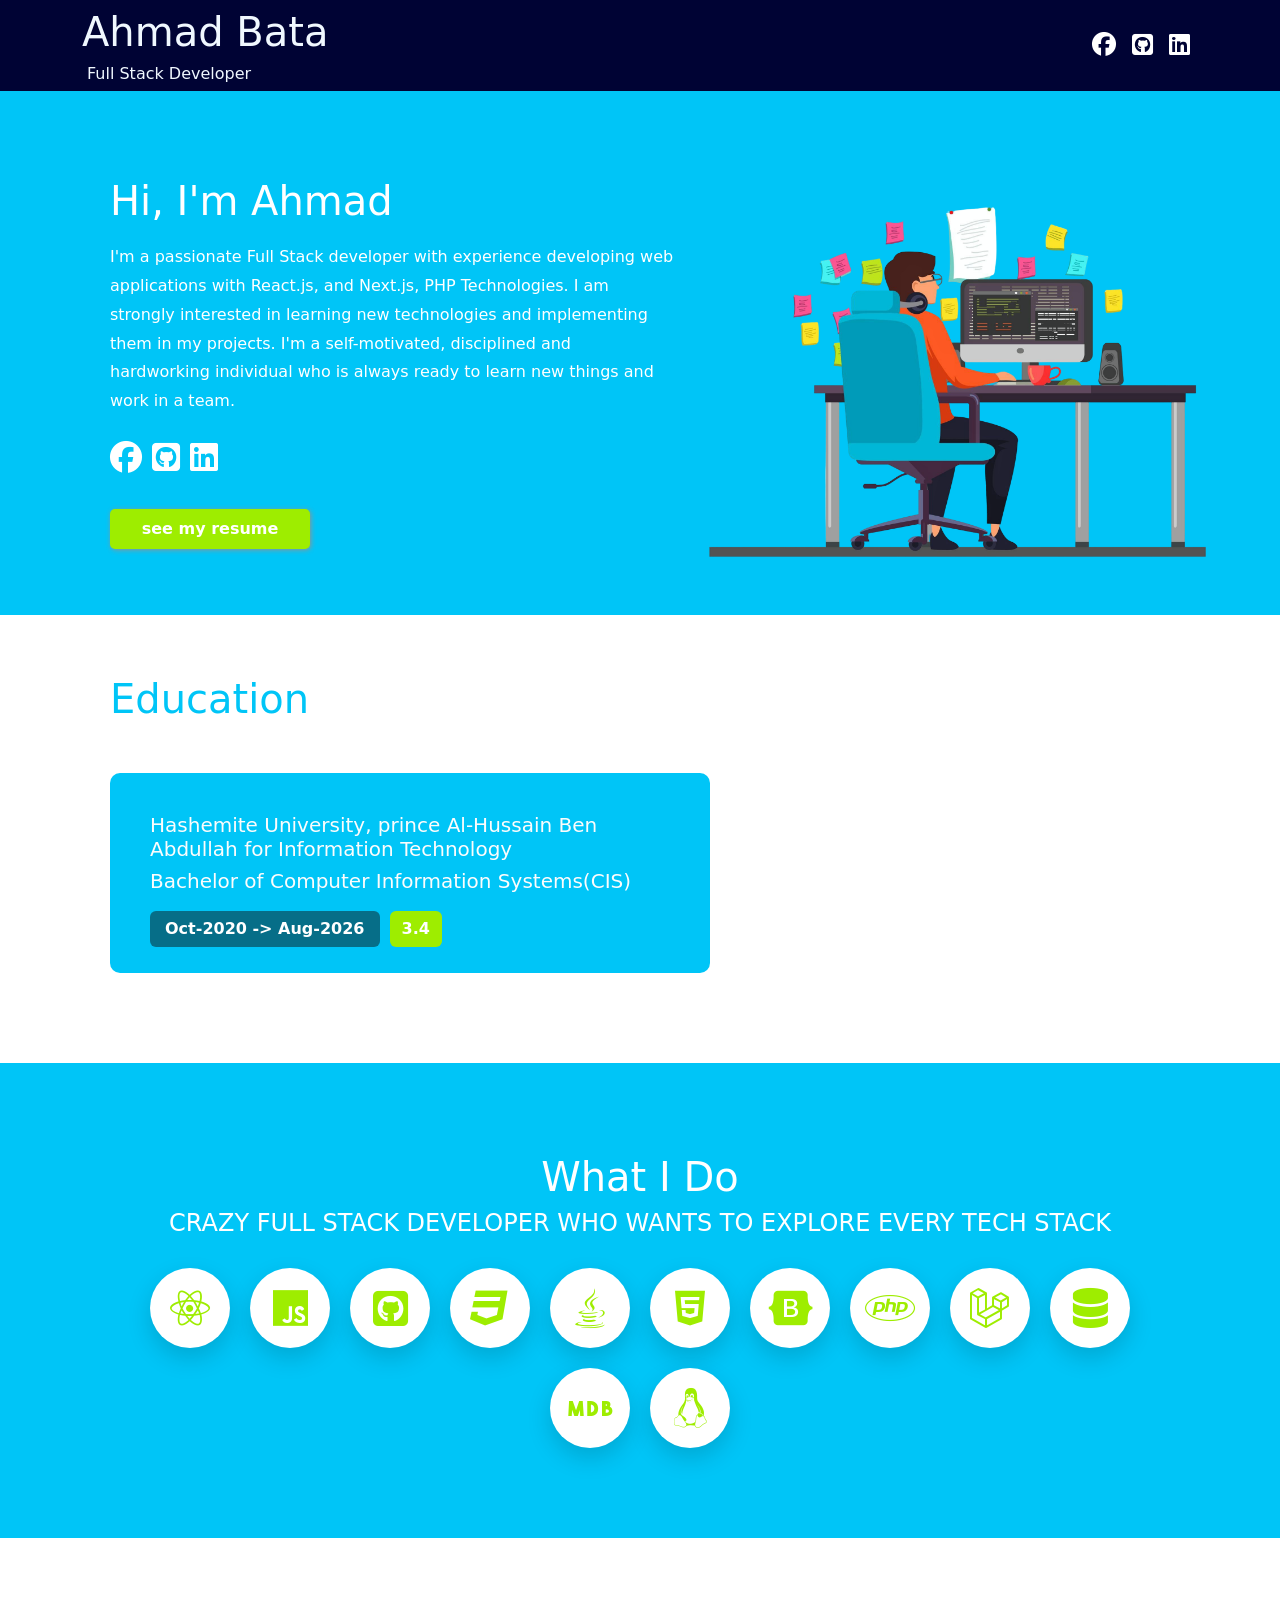
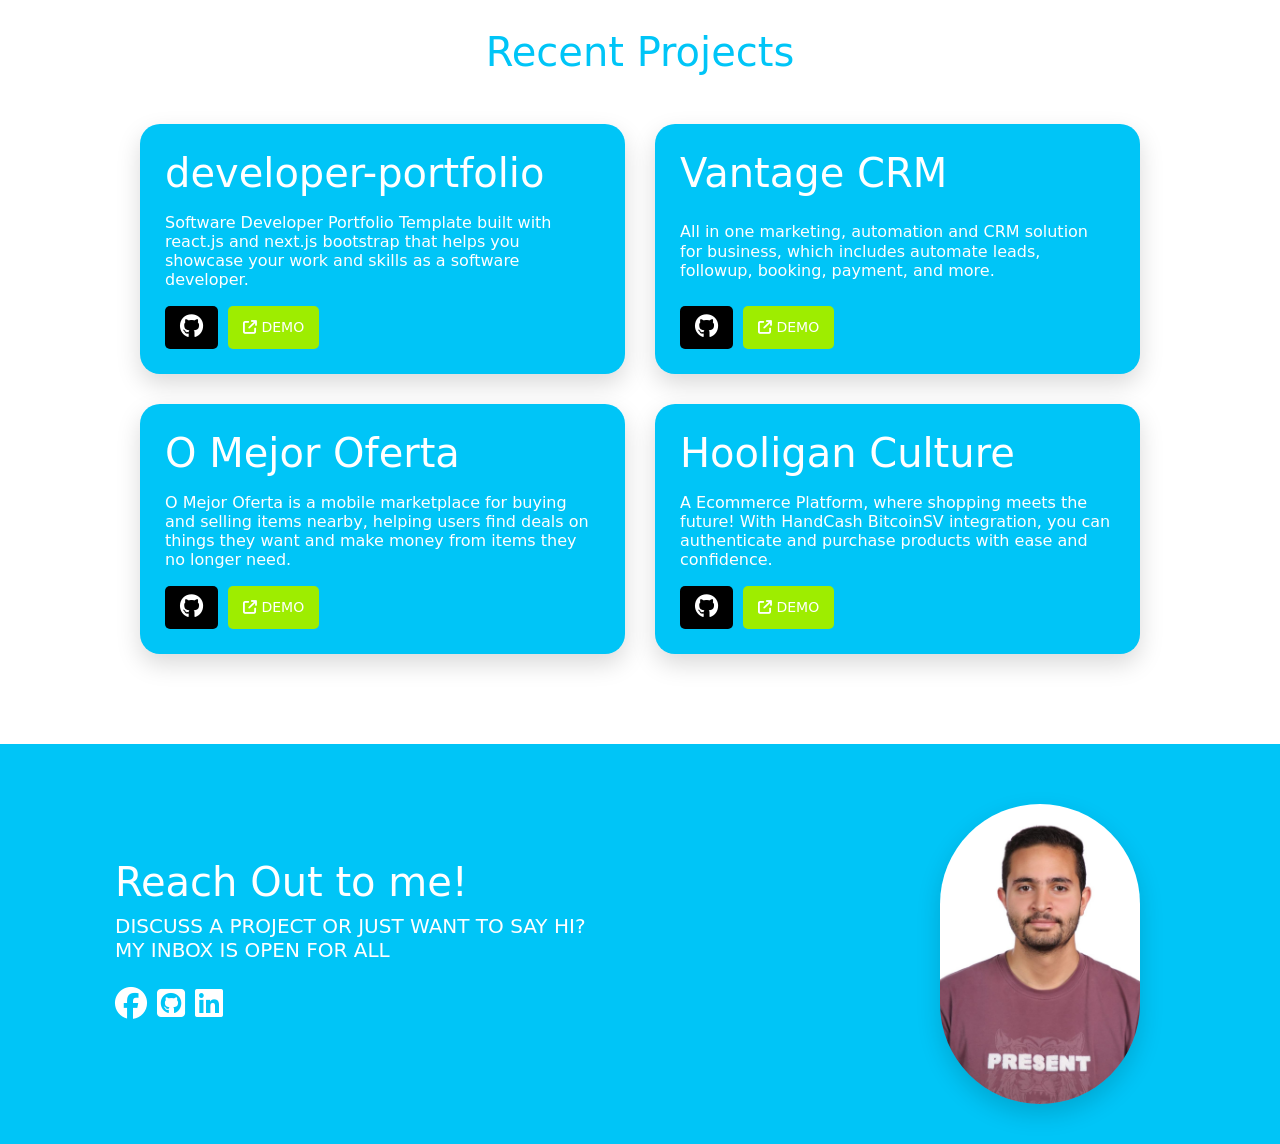
==== index.html @ 510b4be5 "updated the html file to indev" ====
<!doctype html>
<html lang="en">
  <head>
    <meta charset="UTF-8" />
    <meta name="viewport" content="width=device-width, initial-scale=1.0" />
    <title>Ahmad Bata</title>
    <link
      rel="stylesheet"
      href="https://cdnjs.cloudflare.com/ajax/libs/font-awesome/6.4.0/css/all.min.css"
    />
    <link
      href="https://cdn.jsdelivr.net/npm/bootstrap@5.3.3/dist/css/bootstrap.min.css"
      rel="stylesheet"
    />

    <link href="css_file.css" rel="stylesheet" />
    <meta name="viewport" content="width=device-width, initial-scale=1.0">
  </head>
  <body>
    <nav
      class="navbar navbar-expand-lg sticky-top"
      style="background-color: rgb(0, 3, 52); color: aliceblue"
    >
      <div class="container ms-auto d-flex justify-content-center">
        <div>
          <h1>Ahmad Bata</h1>
          <h6 style="font-weight: 100; margin: 0; padding-left: 5px">
            Full Stack Developer
          </h6>
        </div>
        <button
          class="navbar-toggler border-0 text-white"
          type="button"
          data-bs-toggle="collapse"
          data-bs-target="#navbarNav"
          aria-controls="navbarNav"
          aria-expanded="false"
          aria-label="Toggle navigation"
        >
          <i class="fas fa-bars"></i>
        </button>
        <div
          class="collapse navbar-collapse justify-content-end"
          id="navbarNav"
        >
          <div class="navbar-nav align-items-center">
            <a
              href="https://www.facebook.com/Ahmeed.bata.love"
              class="text-decoration-none text-white m-2"
              target="_blank"
              ><i class="fa-brands fa-facebook fs-4"></i
            ></a>
            <a
              href="https://github.com/"
              class="text-decoration-none text-white m-2"
              target="_blank"
              ><i class="fa-brands fa-square-github fs-4"></i
            ></a>
            <a
              href="https://www.linkedin.com"
              class="text-decoration-none text-white m-2"
              target="_blank"
              ><i class="fa-brands fa-linkedin fs-4"></i
            ></a>
          </div>
        </div>
      </div>
    </nav>

    <section class="hero_section">
      <div class="hero_container">
        <div class="right_content">
          <h1>Hi, I'm Ahmad</h1>
          <h6>
            I'm a passionate Full Stack developer with experience developing web
            applications with React.js, and Next.js, PHP Technologies. I am
            strongly interested in learning new technologies and implementing
            them in my projects. I'm a self-motivated, disciplined and
            hardworking individual who is always ready to learn new things and
            work in a team.
          </h6>
          <div class="icons">
            <a
              href="https://www.facebook.com/Ahmeed.bata.love"
              class="social_link"
              target="_blank"
              ><i class="fa-brands fa-facebook fs-2"></i
            ></a>
            <a href="https://github.com/" class="social_link" target="_blank"
              ><i class="fa-brands fa-square-github fs-2"></i
            ></a>
            <a
              href="https://www.linkedin.com"
              class="social_link"
              target="_blank"
              ><i class="fa-brands fa-linkedin fs-2"></i
            ></a>
          </div>
          <div class="resume">
            <a href="#">see my resume</a>
          </div>
        </div>
        <div class="image_side">
          <img
            src="images/male-programmer-working-computer-office-wall-with-hanging-reminder-stickers-developer-creating-new-software-interface-coding-programming-system-administrator-designer-character.png"
            class="hero_image"
            alt="Ahmad Programmer"
          />
        </div>
      </div>
    </section>

    <section class="education">
      <div class="education_container">
        <h1>Education</h1>
        <div class="main_education">
          <h5>
            Hashemite University, prince Al-Hussain Ben Abdullah for Information
            Technology
          </h5>
          <h5>Bachelor of Computer Information Systems(CIS)</h5>
          <div class="education_info">
            <div class="period">Oct-2020 -> Aug-2026</div>
            <div class="gpa">3.4</div>
          </div>
        </div>
      </div>
    </section>

    <section class="survice_provided">
      <div class="survice_container">
        <h1>What I Do</h1>
        <h4>
          CRAZY FULL STACK DEVELOPER WHO WANTS TO EXPLORE EVERY TECH STACK
        </h4>

        <div class="tech_grid">
          <div class="circle-box"><i class="fa-brands fa-react fs-1"></i></div>
          <div class="circle-box"><i class="fa-brands fa-js fs-1"></i></div>
          <div class="circle-box">
            <i class="fa-brands fa-square-github fs-1"></i>
          </div>
          <div class="circle-box"><i class="fa-brands fa-css3 fs-1"></i></div>
          <div class="circle-box"><i class="fa-brands fa-java fs-1"></i></div>
          <div class="circle-box"><i class="fa-brands fa-html5 fs-1"></i></div>
          <div class="circle-box">
            <i class="fa-brands fa-bootstrap fs-1"></i>
          </div>
          <div class="circle-box"><i class="fa-brands fa-php fs-1"></i></div>
          <div class="circle-box">
            <i class="fa-brands fa-laravel fs-1"></i>
          </div>
          <div class="circle-box">
            <i class="fa-solid fa-database fs-1"></i>
          </div>
          <div class="circle-box"><i class="fa-brands fa-mdb fs-1"></i></div>
          <div class="circle-box"><i class="fa-brands fa-linux fs-1"></i></div>
        </div>
      </div>
    </section>

    <section class="projects">
      <div class="project_container">
        <h1>Recent Projects</h1>
        <div class="projects_card_container">
          <div class="project_card">
            <h1>developer-portfolio</h1>
            <h6>
              Software Developer Portfolio Template built with react.js and
              next.js bootstrap that helps you showcase your work and skills as
              a software developer.
            </h6>
            <div class="demo_git_container">
              <div class="git_btn">
                <a href="https://github.com/" target="_blank"
                  ><i class="fa-brands fa-github fs-4"></i
                ></a>
              </div>
              <div class="demo_btn">
                <a href="#"
                  ><i class="fa-solid fa-arrow-up-right-from-square"></i>
                  DEMO</a
                >
              </div>
            </div>
          </div>
          <div class="project_card">
            <h1>Vantage CRM</h1>
            <h6>
              All in one marketing, automation and CRM solution for business,
              which includes automate leads, followup, booking, payment, and
              more.
            </h6>
            <div class="demo_git_container">
              <div class="git_btn">
                <a href="https://github.com/" target="_blank"
                  ><i class="fa-brands fa-github fs-4"></i
                ></a>
              </div>
              <div class="demo_btn">
                <a href="#"
                  ><i class="fa-solid fa-arrow-up-right-from-square"></i>
                  DEMO</a
                >
              </div>
            </div>
          </div>
          <div class="project_card">
            <h1>O Mejor Oferta</h1>
            <h6>
              O Mejor Oferta is a mobile marketplace for buying and selling
              items nearby, helping users find deals on things they want and
              make money from items they no longer need.
            </h6>
            <div class="demo_git_container">
              <div class="git_btn">
                <a href="https://github.com/" target="_blank"
                  ><i class="fa-brands fa-github fs-4"></i
                ></a>
              </div>
              <div class="demo_btn">
                <a href="#"
                  ><i class="fa-solid fa-arrow-up-right-from-square"></i>
                  DEMO</a
                >
              </div>
            </div>
          </div>
          <div class="project_card">
            <h1>Hooligan Culture</h1>
            <h6>
              A Ecommerce Platform, where shopping meets the future! With
              HandCash BitcoinSV integration, you can authenticate and purchase
              products with ease and confidence.
            </h6>
            <div class="demo_git_container">
              <div class="git_btn">
                <a href="https://github.com/" target="_blank"
                  ><i class="fa-brands fa-github fs-4"></i
                ></a>
              </div>
              <div class="demo_btn">
                <a href="#"
                  ><i class="fa-solid fa-arrow-up-right-from-square"></i>
                  DEMO</a
                >
              </div>
            </div>
          </div>
        </div>
      </div>
    </section>

    <section class="footer">
      <div class="footer_container">
        <div class="right_content_footer">
          <h1>Reach Out to me!<br /></h1>
          <h5>
            DISCUSS A PROJECT OR JUST WANT TO SAY HI?<br />
            MY INBOX IS OPEN FOR ALL
          </h5>
          <div class="icons">
            <a
              href="https://www.facebook.com/Ahmeed.bata.love"
              class="social_link"
              target="_blank"
              ><i class="fa-brands fa-facebook fs-2"></i
            ></a>
            <a href="https://github.com/" class="social_link" target="_blank"
              ><i class="fa-brands fa-square-github fs-2"></i
            ></a>
            <a
              href="https://www.linkedin.com"
              class="social_link"
              target="_blank"
              ><i class="fa-brands fa-linkedin fs-2"></i
            ></a>
          </div>
        </div>
        <img
          src="images/WhatsApp Image 2026-09-09 at 1.18.29 PM.jpeg"
          class="footer_img"
        />
      </div>
    </section>
  </body>
</html>
---- css_file.css ----
* {
    margin: 0;
    padding: 0;
    box-sizing: border-box;
}

html, body {
    width: 100%;
    overflow-x: hidden;
}
.hero_section{
    display:flex;
    background-color: rgb(0, 197, 247);
    width:100%;
    height:100%;
    align-items:center;
    padding: 40px 20px;
    color: #fff;
    justify-content: center;
    

}
.hero_container{
    display:flex;
    justify-content: space-between;
    padding-left:70px;
    padding-top:20px;
    width: 1200px;
    align-items: center;
    
    
}
.right_content{
    flex:1;
    line-height: 2.5;
    
    
}
.right_content h6{
    line-height: 1.8;
    padding-top: 10px;
    
    
}

.icons{
    margin :20px -5px;
}
.icons a{
    display: inline-block; 
    transition: transform 0.3s ease, color 0.3s ease;
    color:white;
    padding : 5px;
    
}
.icons a:hover{
  transform: scale(1.2);
}
.image_side {
  flex: 1;
}

.hero_image{
  width: 600px;
  height: auto;
}
.hero_image {
    max-width: 100%;
    height: auto;
    animation: floating 4s ease-in-out infinite;
}

@keyframes floating {
    0% {
        transform: translateY(0);
    }
    50% {
        transform: translateY(-20px);
    }
    100% {
        transform: translateY(0);
    }
}
.resume{
    width:200px;
    height:40px;
    background-color: #9eed00;
    text-align: center;
    text-decoration: none;
    border-radius: 5px;
    box-shadow: 1px 1px 5px rgb(147, 146, 146);
    transition: transform 0.3s ease;

}
.resume:hover{ 
    transform: translateY(-5px); 
}
.resume a{

    text-decoration: none;
    color:white;
    font-weight: 600;

}
.icons {
    display: flex;
    align-items: center;
}

.social-icon {
    text-decoration: none;
    color: white;
    margin: 8px;
    font-size: 24px;
    transition: 0.3s ease;
}

.social-icon:hover {
    opacity: 0.8;
    transform: translateY(-2px);
}
.education{
    display:flex;
    background-color: rgb(255, 255, 255);
    width:100%;
    height:100%;
    align-items:center;
    padding: 40px 20px;
    justify-content: center;
}
.education_container{
    padding-left:70px;
    padding-top:20px;
    width: 1200px;
    color :  rgb(0, 197, 247);
}
.main_education{
    display:flex;
    flex-direction: column;
    width:600px;
    height:200px;
    background-color:  rgb(0, 197, 247) ;
    color: rgb(252, 252, 252);
    text-align: left;
    padding-bottom : 40px;
    text-align: left;
    padding : 40px;
    border-radius: 10px;
    margin : 50px 0px;
}

.education_info {
    display: flex;
    align-items: center;
    gap: 10px;
    margin-top: 10px;
}

.period {
    background-color: rgb(6, 110, 136);
    color: #fff;
    padding: 6px 15px;
    border-radius: 6px;
    font-weight: bold;
}

.gpa {
    background-color: #9eed00;
    color: #fff;
    padding: 6px 12px;
    border-radius: 6px;
    font-weight: bold;
}

.survice_provided {
    display: flex;
    justify-content: center;
    align-items: center;
    background-color: rgb(0, 197, 247);
    width: 100%;
    height: 100% ;
    padding: 90px 20px;
}

.survice_container {
    color: white;
    text-align: center;
    width: 1000px;
}

.tech_grid {
    display: flex;
    flex-wrap: wrap;
    justify-content: center;
    gap: 20px;
    margin-top: 30px;
    
}

.circle-box {
    width: 80px;
    height: 80px;
    background-color: #ffffff !important;
    border-radius: 50%;
    box-shadow: 0 10px 25px rgba(0, 0, 0, 0.15);
    display: flex;
    align-items: center;
    justify-content: center;
    color: #9eed00;
}
.projects {
    display: flex;
    justify-content: center;
    align-items: center;
    width: 100%;
    height: 100%;
    padding: 90px 20px;
    color: rgb(0, 197, 247);
}

.project_container {
    display: flex;
    flex-direction: column;
    align-items: center;
    color:  rgb(0, 197, 247);
    text-align: center;
    width: 1000px;
}

.projects_card_container {
    display: grid;
    grid-template-columns: repeat(2, 1fr);
    justify-content: center;
    align-items: center;
    gap: 30px;
    margin-top: 40px;
    width: 100%;
}

.project_card {
    width: 100%;
    min-height: 250px;
    background-color:  rgb(0, 197, 247);
    border-radius: 20px;
    box-shadow: 0 10px 25px rgba(0, 0, 0, 0.15);
    display: flex;
    flex-direction: column;
    justify-content: space-between;
    padding: 25px;
    text-align: left;
    color: white;
}

.demo_git_container {
    display: flex;
    gap: 10px;
    justify-content: flex-start;
}

.git_btn, .demo_btn {
    display: flex;
    justify-content: center;
    align-items: center;
    padding: 8px 15px;
    border-radius: 5px;
}

.git_btn {
    background-color: black;
}

.demo_btn {
    background-color: #9eed00;
}

.git_btn a, .demo_btn a {
    text-decoration: none;
    color: white;
    font-size: 14px;
}

.demo_btn:hover{
    scale:1.1
}
.git_btn:hover {
scale:1.1;
}
.footer{
    display: flex;
    justify-content: center;
    background-color: rgb(0, 197, 247);
    width:100%;
    height:100%;
    align-items:center;
    padding: 40px 20px;
}
.footer_container{
    display:flex;
    justify-content: space-between;
    padding-left:70px;
    padding-top:20px;
    width: 1200px;
    align-items: center;

}
.right_content_footer{
    flex:1;
    line-height: 2.5;
    text-align: left;
    padding : 5px;
    color:#ffffff;
    line-height: 1.8;
    
}
.image_side_footer {
  flex: 1;
  
  
}
.footer_img{
  width: 200px;
  height: auto;
  border-radius: 200px;
  margin-right: 100px;
  box-shadow: 0 10px 25px rgba(0, 0, 0, 0.15);
}

img {
    max-width: 100%;
    height: auto;
}

@media (max-width: 1024px) {
    .hero_container, .project_container {
        max-width: 90%;
        gap: 20px;
    }

    .right_content h1 {
        font-size: 2.2rem;
    }

    .projects_card_container {
        gap: 15px;
    }
}

@media (max-width: 768px) {
    .hero_section, .projects {
        padding: 40px 15px;
    }

    .hero_container {
        flex-direction: column;
        text-align: center;
        gap: 20px;
    }

    .right_content {
        display: flex;
        flex-direction: column;
        align-items: center;
    }

    .right_content h1 {
        font-size: 1.8rem;
    }

    .right_content h6 {
        font-size: 0.95rem;
        padding: 0 10px;
        text-align: center;
        line-height: 1.6;
    }

    .social_icons, .resume {
        justify-content: center;
        width: 100%;
    }

    .image_side {
        margin-top: 15px;
    }

    .projects_card_container {
        grid-template-columns: 1fr;
    }

    .project_card {
        width: 100%;
        padding: 20px;
        min-height: auto;
    }

    .demo_git_container {
        justify-content: center;
    }

    section, div, h1, h2, h3, h4, h5, h6, p, a {
        max-width: 100%;
        overflow-wrap: break-word;
        word-wrap: break-word;
    }
}
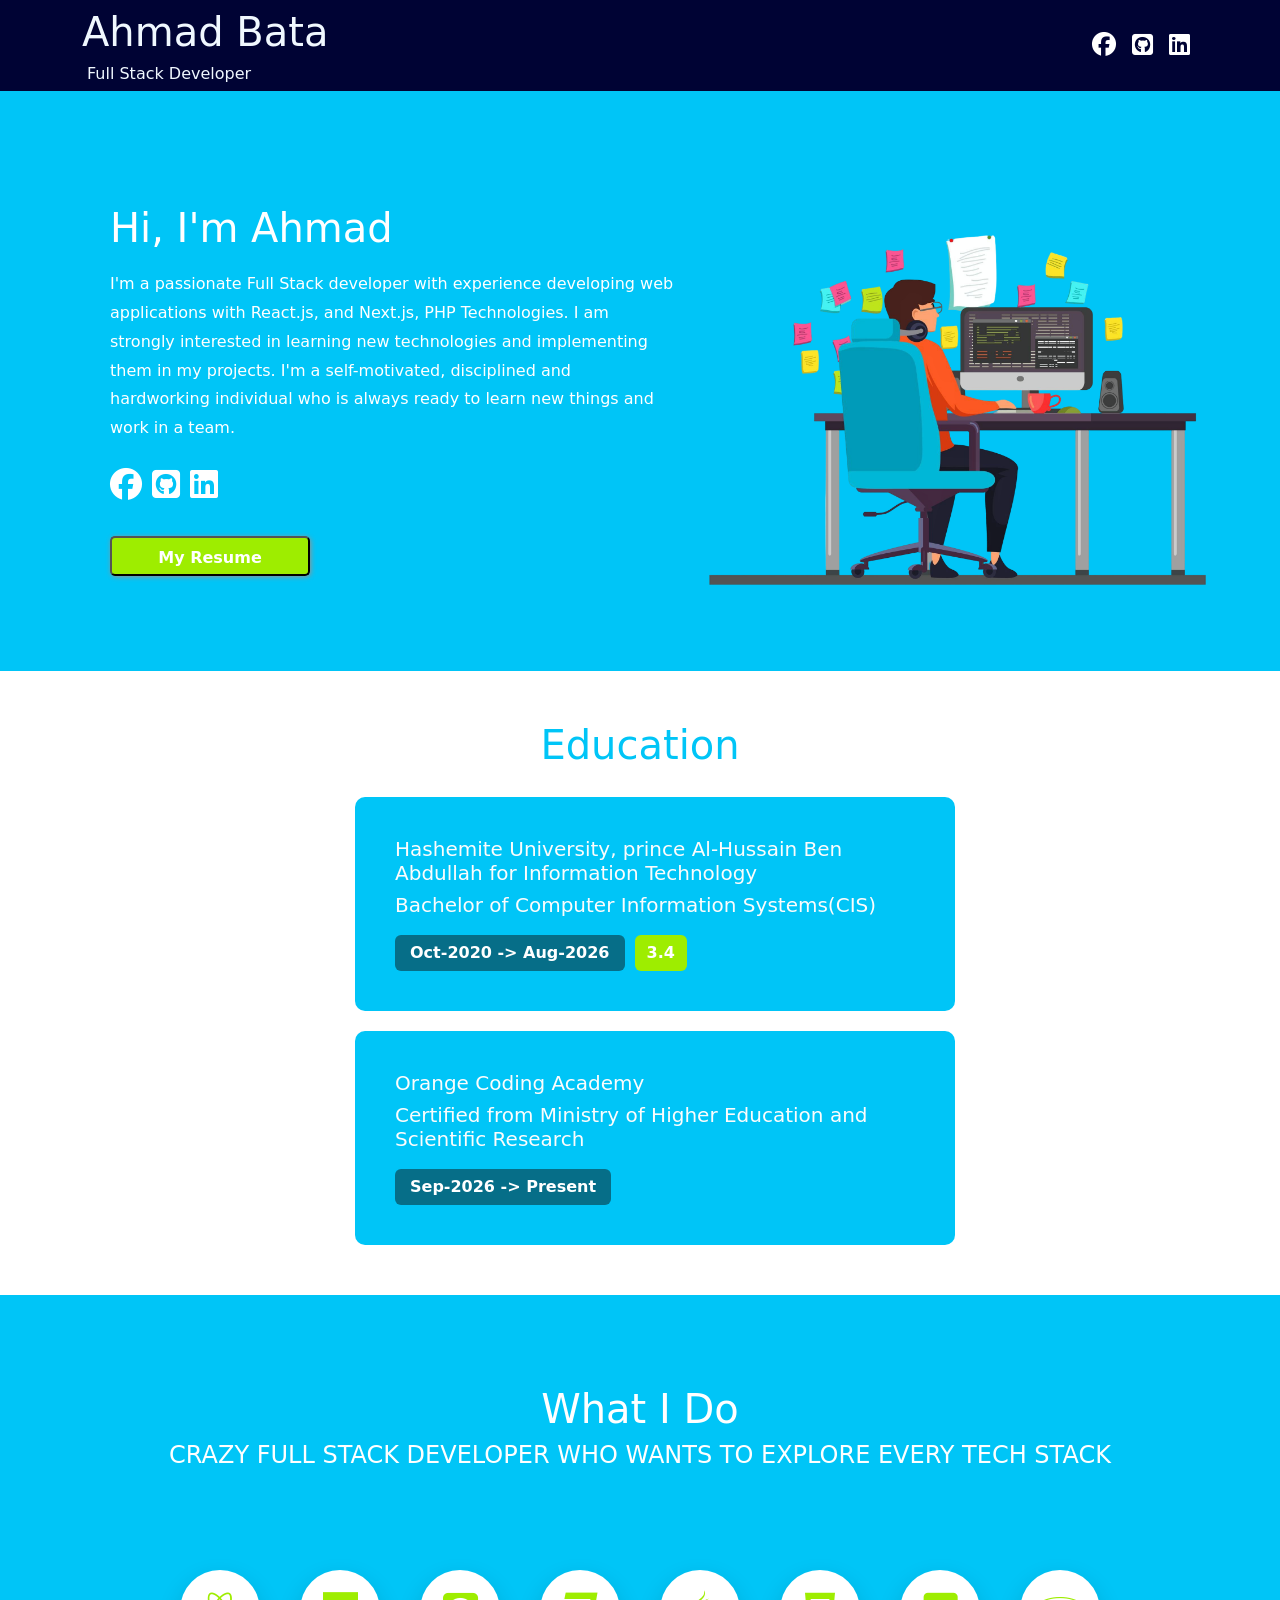
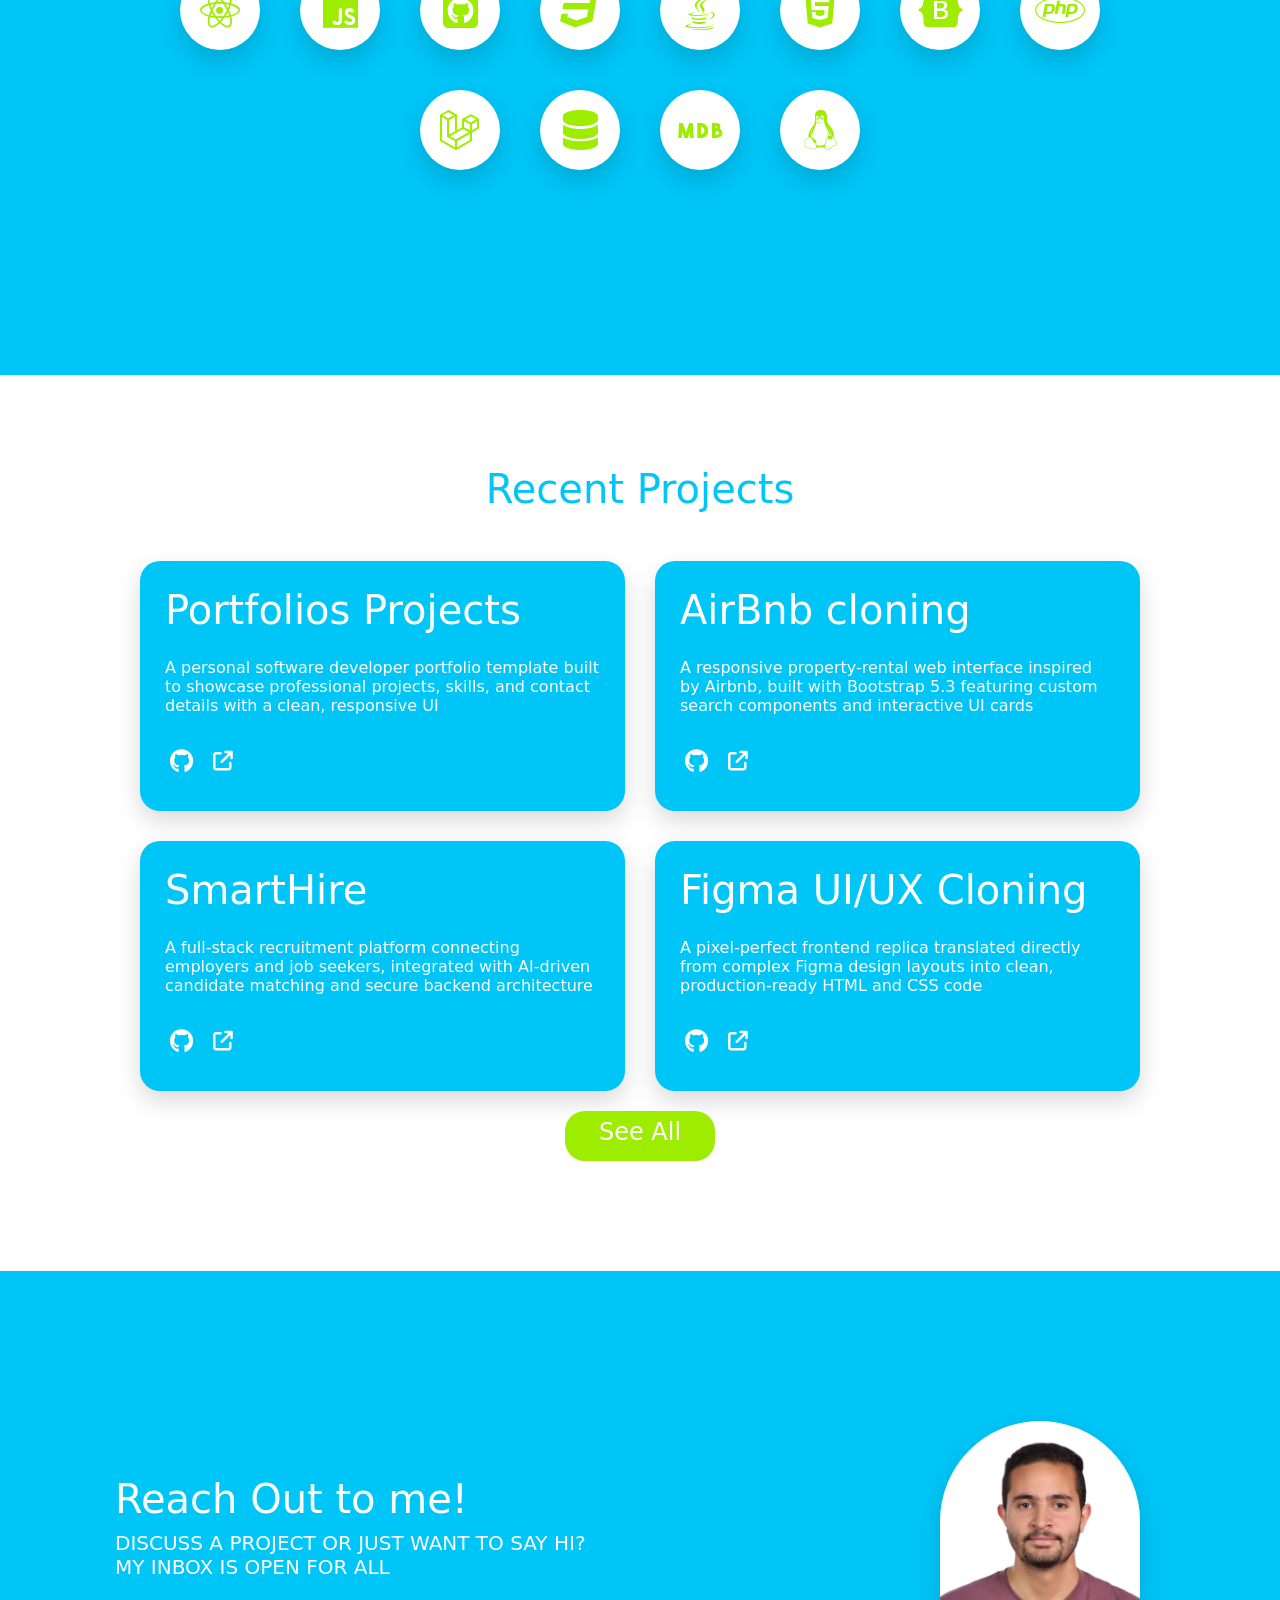
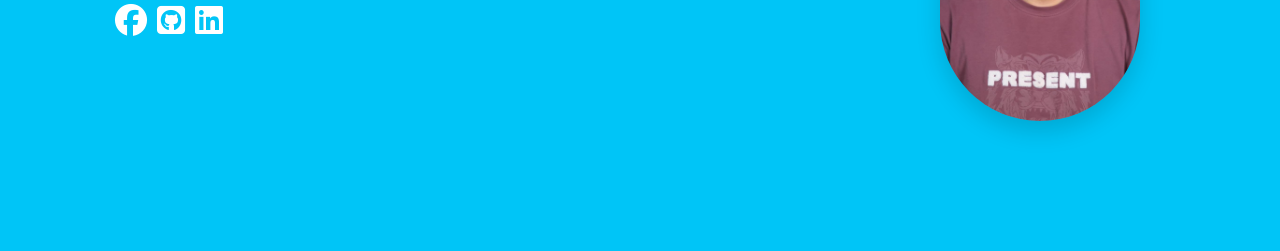
==== commit a8ec45c9: "edit the portfolio" ====
--- a/index.html
+++ b/index.html
@@ -14,7 +14,7 @@
     />
 
     <link href="css_file.css" rel="stylesheet" />
-    <meta name="viewport" content="width=device-width, initial-scale=1.0">
+    <meta name="viewport" content="width=device-width, initial-scale=1.0" />
   </head>
   <body>
     <nav
@@ -96,9 +96,9 @@
               ><i class="fa-brands fa-linkedin fs-2"></i
             ></a>
           </div>
-          <div class="resume">
-            <a href="#">see my resume</a>
-          </div>
+          <button class="resume">
+            <a href="https://www.overleaf.com/project/69bbf74bd2acd3767b576e05" target="_blank">My Resume</a>
+          </button>
         </div>
         <div class="image_side">
           <img
@@ -111,8 +111,8 @@
     </section>
 
     <section class="education">
+      <h1>Education</h1>
       <div class="education_container">
-        <h1>Education</h1>
         <div class="main_education">
           <h5>
             Hashemite University, prince Al-Hussain Ben Abdullah for Information
@@ -125,6 +125,19 @@
           </div>
         </div>
       </div>
+
+      <div class="education_container">
+        <div class="main_education">
+          <h5>
+            Orange Coding Academy
+          </h5>
+          <h5>Certified from Ministry of Higher Education and Scientific Research</h5>
+          <div class="education_info">
+            <div class="period">Sep-2026 -> Present</div>
+          </div>
+        </div>
+      </div>
+
     </section>
 
     <section class="survice_provided">
@@ -164,11 +177,9 @@
         <h1>Recent Projects</h1>
         <div class="projects_card_container">
           <div class="project_card">
-            <h1>developer-portfolio</h1>
-            <h6>
-              Software Developer Portfolio Template built with react.js and
-              next.js bootstrap that helps you showcase your work and skills as
-              a software developer.
+            <h1>Portfolios Projects</h1>
+            <h6>
+             A personal software developer portfolio template built to showcase professional projects, skills, and contact details with a clean, responsive UI
             </h6>
             <div class="demo_git_container">
               <div class="git_btn">
@@ -177,19 +188,38 @@
                 ></a>
               </div>
               <div class="demo_btn">
-                <a href="#"
-                  ><i class="fa-solid fa-arrow-up-right-from-square"></i>
-                  DEMO</a
-                >
-              </div>
-            </div>
-          </div>
-          <div class="project_card">
-            <h1>Vantage CRM</h1>
-            <h6>
-              All in one marketing, automation and CRM solution for business,
-              which includes automate leads, followup, booking, payment, and
-              more.
+                <a href="https://ahmad-batta.github.io/portfolio_project/" target="_blank"
+                  ><i class="fa-solid fa-arrow-up-right-from-square fs-5"></i>
+                  </a
+                >
+              </div>
+            </div>
+          </div>
+          <div class="project_card">
+            <h1>AirBnb cloning</h1>
+            <h6>
+              A responsive property-rental web interface inspired by Airbnb,
+              built with Bootstrap 5.3 featuring custom search components and
+              interactive UI cards
+            </h6>
+            <div class="demo_git_container">
+              <div class="git_btn">
+                <a href="https://github.com/Ahmad-Batta/portfolio_project" target="_blank"
+                  ><i class="fa-brands fa-github fs-4"></i
+                ></a>
+              </div>
+              <div class="demo_btn">
+                <a href="https://www.github.com" target="_blank"
+                  ><i class="fa-solid fa-arrow-up-right-from-square fs-5"></i>
+                  </a
+                >
+              </div>
+            </div>
+          </div>
+          <div class="project_card">
+            <h1>SmartHire</h1>
+            <h6>
+              A full-stack recruitment platform connecting employers and job seekers, integrated with AI-driven candidate matching and secure backend architecture
             </h6>
             <div class="demo_git_container">
               <div class="git_btn">
@@ -198,56 +228,36 @@
                 ></a>
               </div>
               <div class="demo_btn">
-                <a href="#"
-                  ><i class="fa-solid fa-arrow-up-right-from-square"></i>
-                  DEMO</a
-                >
-              </div>
-            </div>
-          </div>
-          <div class="project_card">
-            <h1>O Mejor Oferta</h1>
-            <h6>
-              O Mejor Oferta is a mobile marketplace for buying and selling
-              items nearby, helping users find deals on things they want and
-              make money from items they no longer need.
-            </h6>
-            <div class="demo_git_container">
-              <div class="git_btn">
-                <a href="https://github.com/" target="_blank"
-                  ><i class="fa-brands fa-github fs-4"></i
-                ></a>
-              </div>
-              <div class="demo_btn">
-                <a href="#"
-                  ><i class="fa-solid fa-arrow-up-right-from-square"></i>
-                  DEMO</a
-                >
-              </div>
-            </div>
-          </div>
-          <div class="project_card">
-            <h1>Hooligan Culture</h1>
-            <h6>
-              A Ecommerce Platform, where shopping meets the future! With
-              HandCash BitcoinSV integration, you can authenticate and purchase
-              products with ease and confidence.
-            </h6>
-            <div class="demo_git_container">
-              <div class="git_btn">
-                <a href="https://github.com/" target="_blank"
-                  ><i class="fa-brands fa-github fs-4"></i
-                ></a>
-              </div>
-              <div class="demo_btn">
-                <a href="#"
-                  ><i class="fa-solid fa-arrow-up-right-from-square"></i>
-                  DEMO</a
-                >
-              </div>
-            </div>
-          </div>
-        </div>
+                <a href="https://www.linkedin.com" target="_blank"
+                  ><i class="fa-solid fa-arrow-up-right-from-square fs-5"></i>
+                  </a
+                >
+              </div>
+            </div>
+          </div>
+          <div class="project_card">
+            <h1>Figma UI/UX Cloning</h1>
+            <h6>
+A pixel-perfect frontend replica translated directly from complex Figma design layouts into clean, production-ready HTML and CSS code
+            </h6>
+            <div class="demo_git_container">
+              <div class="git_btn">
+                <a href="https://github.com" target="_blank"
+                  ><i class="fa-brands fa-github fs-4"></i
+                ></a>
+              </div>
+              <div class="demo_btn">
+                <a href="https://www.github.com" target="_blank"
+                  ><i class="fa-solid fa-arrow-up-right-from-square fs-5"></i>
+                  </a
+                >
+              </div>
+            </div>
+          </div>
+        </div>
+        <a href = "projects.html" target="_blank" style="text-decoration: none;"><div class = "more_btn">
+          <h4>See All</h4>
+        </div></a>
       </div>
     </section>
 
--- a/css_file.css
+++ b/css_file.css
@@ -8,65 +8,63 @@
     width: 100%;
     overflow-x: hidden;
 }
-.hero_section{
-    display:flex;
+
+.hero_section {
+    display: flex;
     background-color: rgb(0, 197, 247);
-    width:100%;
-    height:100%;
-    align-items:center;
+    width: 100%;
+    height: 100%;
+    align-items: center;
     padding: 40px 20px;
     color: #fff;
     justify-content: center;
-    
-
-}
-.hero_container{
-    display:flex;
+}
+
+.hero_container {
+    display: flex;
     justify-content: space-between;
-    padding-left:70px;
-    padding-top:20px;
+    padding-left: 70px;
+    padding-top: 20px;
     width: 1200px;
-    align-items: center;
-    
-    
-}
-.right_content{
-    flex:1;
+    height: 500px;
+    align-items: center;
+}
+
+.right_content {
+    flex: 1;
     line-height: 2.5;
-    
-    
-}
-.right_content h6{
+}
+
+.right_content h6 {
     line-height: 1.8;
     padding-top: 10px;
-    
-    
-}
-
-.icons{
-    margin :20px -5px;
-}
-.icons a{
+}
+
+.icons {
+    margin: 20px -5px;
+    display: flex;
+    align-items: center;
+}
+
+.icons a {
     display: inline-block; 
     transition: transform 0.3s ease, color 0.3s ease;
-    color:white;
-    padding : 5px;
-    
-}
-.icons a:hover{
-  transform: scale(1.2);
-}
+    color: white;
+    padding: 5px;
+}
+
+.icons a:hover {
+    transform: scale(1.2);
+}
+
 .image_side {
-  flex: 1;
-}
-
-.hero_image{
-  width: 600px;
-  height: auto;
-}
+    flex: 1;
+}
+
 .hero_image {
+    width: 600px;
+    height: auto;
     max-width: 100%;
-    height: auto;
     animation: floating 4s ease-in-out infinite;
 }
 
@@ -81,30 +79,26 @@
         transform: translateY(0);
     }
 }
-.resume{
-    width:200px;
-    height:40px;
+
+.resume {
+    width: 200px;
+    height: 40px;
     background-color: #9eed00;
     text-align: center;
     text-decoration: none;
     border-radius: 5px;
     box-shadow: 1px 1px 5px rgb(147, 146, 146);
     transition: transform 0.3s ease;
-
-}
-.resume:hover{ 
+}
+
+.resume:hover { 
     transform: translateY(-5px); 
 }
-.resume a{
-
+
+.resume a {
     text-decoration: none;
-    color:white;
+    color: white;
     font-weight: 600;
-
-}
-.icons {
-    display: flex;
-    align-items: center;
 }
 
 .social-icon {
@@ -119,34 +113,38 @@
     opacity: 0.8;
     transform: translateY(-2px);
 }
-.education{
-    display:flex;
+
+.education {
+    text-align: center;
     background-color: rgb(255, 255, 255);
-    width:100%;
-    height:100%;
-    align-items:center;
-    padding: 40px 20px;
-    justify-content: center;
-}
-.education_container{
-    padding-left:70px;
-    padding-top:20px;
+    width: 100%;
+    height: 100%;
+    align-items: center;
+    padding: 50px 20px;
+    justify-content: center;
+    color: rgb(0, 197, 247);
+}
+
+.education_container {
+    display: flex;
+    justify-content: center;
+    align-items: center;
+    padding-left: 70px;
+    padding-top: 20px;
     width: 1200px;
-    color :  rgb(0, 197, 247);
-}
-.main_education{
-    display:flex;
+    height: auto;
+    color: rgb(0, 197, 247);
+}
+
+.main_education {
+    display: flex;
     flex-direction: column;
-    width:600px;
-    height:200px;
-    background-color:  rgb(0, 197, 247) ;
+    width: 600px;
+    background-color: rgb(0, 197, 247);
     color: rgb(252, 252, 252);
     text-align: left;
-    padding-bottom : 40px;
-    text-align: left;
-    padding : 40px;
+    padding: 40px;
     border-radius: 10px;
-    margin : 50px 0px;
 }
 
 .education_info {
@@ -178,23 +176,24 @@
     align-items: center;
     background-color: rgb(0, 197, 247);
     width: 100%;
-    height: 100% ;
+    height: 100%;
     padding: 90px 20px;
 }
 
 .survice_container {
+    margin-top: auto;
     color: white;
     text-align: center;
     width: 1000px;
+    height: 500px;
 }
 
 .tech_grid {
     display: flex;
     flex-wrap: wrap;
     justify-content: center;
-    gap: 20px;
-    margin-top: 30px;
-    
+    gap: 40px;
+    margin-top: 100px;
 }
 
 .circle-box {
@@ -208,6 +207,7 @@
     justify-content: center;
     color: #9eed00;
 }
+
 .projects {
     display: flex;
     justify-content: center;
@@ -222,7 +222,7 @@
     display: flex;
     flex-direction: column;
     align-items: center;
-    color:  rgb(0, 197, 247);
+    color: rgb(0, 197, 247);
     text-align: center;
     width: 1000px;
 }
@@ -240,7 +240,7 @@
 .project_card {
     width: 100%;
     min-height: 250px;
-    background-color:  rgb(0, 197, 247);
+    background-color: rgb(0, 197, 247);
     border-radius: 20px;
     box-shadow: 0 10px 25px rgba(0, 0, 0, 0.15);
     display: flex;
@@ -261,16 +261,7 @@
     display: flex;
     justify-content: center;
     align-items: center;
-    padding: 8px 15px;
-    border-radius: 5px;
-}
-
-.git_btn {
-    background-color: black;
-}
-
-.demo_btn {
-    background-color: #9eed00;
+    padding: 10px 5px;
 }
 
 .git_btn a, .demo_btn a {
@@ -279,50 +270,71 @@
     font-size: 14px;
 }
 
-.demo_btn:hover{
-    scale:1.1
-}
+.demo_btn:hover {
+    scale: 1.1;
+}
+
 .git_btn:hover {
-scale:1.1;
-}
-.footer{
+    scale: 1.1;
+}
+
+.more_btn {
+    display: flex;
+    justify-content: center;
+    align-items: center;
+    background-color: #9eed00;
+    width: 150px;
+    height: 50px;
+    margin: 20px;
+    color: #ffffff;
+    border-radius: 20px;
+    transition: transform 0.3s ease;
+}
+
+.more_btn:hover {
+    box-shadow: 0 10px 25px rgba(0, 0, 0, 0.15);
+    transform: translateY(-5px); 
+}
+
+.footer {
     display: flex;
     justify-content: center;
     background-color: rgb(0, 197, 247);
-    width:100%;
-    height:100%;
-    align-items:center;
+    width: 100%;
+    height: 100%;
+    align-items: center;
     padding: 40px 20px;
 }
-.footer_container{
-    display:flex;
+
+.footer_container {
+    display: flex;
     justify-content: space-between;
-    padding-left:70px;
-    padding-top:20px;
+    padding-left: 70px;
+    padding-top: 20px;
     width: 1200px;
-    align-items: center;
-
-}
-.right_content_footer{
-    flex:1;
-    line-height: 2.5;
+    height: 500px;
+    align-items: center;
+}
+
+.right_content_footer {
+    flex: 1;
     text-align: left;
-    padding : 5px;
-    color:#ffffff;
+    padding: 5px;
+    color: #ffffff;
     line-height: 1.8;
-    
-}
+}
+
 .image_side_footer {
-  flex: 1;
-  
-  
-}
-.footer_img{
-  width: 200px;
-  height: auto;
-  border-radius: 200px;
-  margin-right: 100px;
-  box-shadow: 0 10px 25px rgba(0, 0, 0, 0.15);
+    flex: 1;
+    border: 20px white;
+}
+
+.footer_img {
+    width: 200px;
+    height: auto;
+    border-radius: 200px;
+    margin-right: 100px;
+    box-shadow: 0 10px 25px rgba(0, 0, 0, 0.15);
 }
 
 img {
@@ -331,9 +343,10 @@
 }
 
 @media (max-width: 1024px) {
-    .hero_container, .project_container {
+    .hero_container, .project_container, .survice_container, .footer_container, .education_container {
         max-width: 90%;
-        gap: 20px;
+        padding-left: 0;
+        width: 100%;
     }
 
     .right_content h1 {
@@ -346,40 +359,55 @@
 }
 
 @media (max-width: 768px) {
-    .hero_section, .projects {
-        padding: 40px 15px;
-    }
-
-    .hero_container {
+    .hero_section, .projects, .education, .survice_provided, .footer {
+        padding: 30px 15px !important;
+        height: auto !important;
+        min-height: auto !important;
+    }
+
+    .hero_container, .footer_container, .education_container, .survice_container {
         flex-direction: column;
         text-align: center;
         gap: 20px;
-    }
-
-    .right_content {
+        height: auto !important;
+        padding-left: 0 !important;
+        width: 100% !important;
+    }
+
+    .right_content, .right_content_footer {
         display: flex;
         flex-direction: column;
         align-items: center;
+        width: 100% !important;
+        text-align: center !important;
     }
 
     .right_content h1 {
-        font-size: 1.8rem;
-    }
-
-    .right_content h6 {
-        font-size: 0.95rem;
-        padding: 0 10px;
+        font-size: 1.6rem;
+    }
+
+    .right_content h6, .right_content_footer {
+        font-size: 0.9rem;
+        padding: 0 5px;
         text-align: center;
-        line-height: 1.6;
-    }
-
-    .social_icons, .resume {
+        line-height: 1.5;
+    }
+
+    .social_icons, .resume, .icons {
         justify-content: center;
         width: 100%;
-    }
-
-    .image_side {
-        margin-top: 15px;
+        margin-top: 5px;
+    }
+
+    .image_side, .image_side_footer {
+        margin-top: 10px;
+        width: 100%;
+        display: flex;
+        justify-content: center;
+    }
+
+    .footer_img {
+        margin-right: 0;
     }
 
     .projects_card_container {
@@ -388,12 +416,22 @@
 
     .project_card {
         width: 100%;
-        padding: 20px;
+        padding: 15px;
         min-height: auto;
     }
 
     .demo_git_container {
         justify-content: center;
+    }
+
+    .tech_grid {
+        margin-top: 30px;
+        gap: 20px;
+    }
+
+    .main_education {
+        width: 100%;
+        padding: 20px;
     }
 
     section, div, h1, h2, h3, h4, h5, h6, p, a {
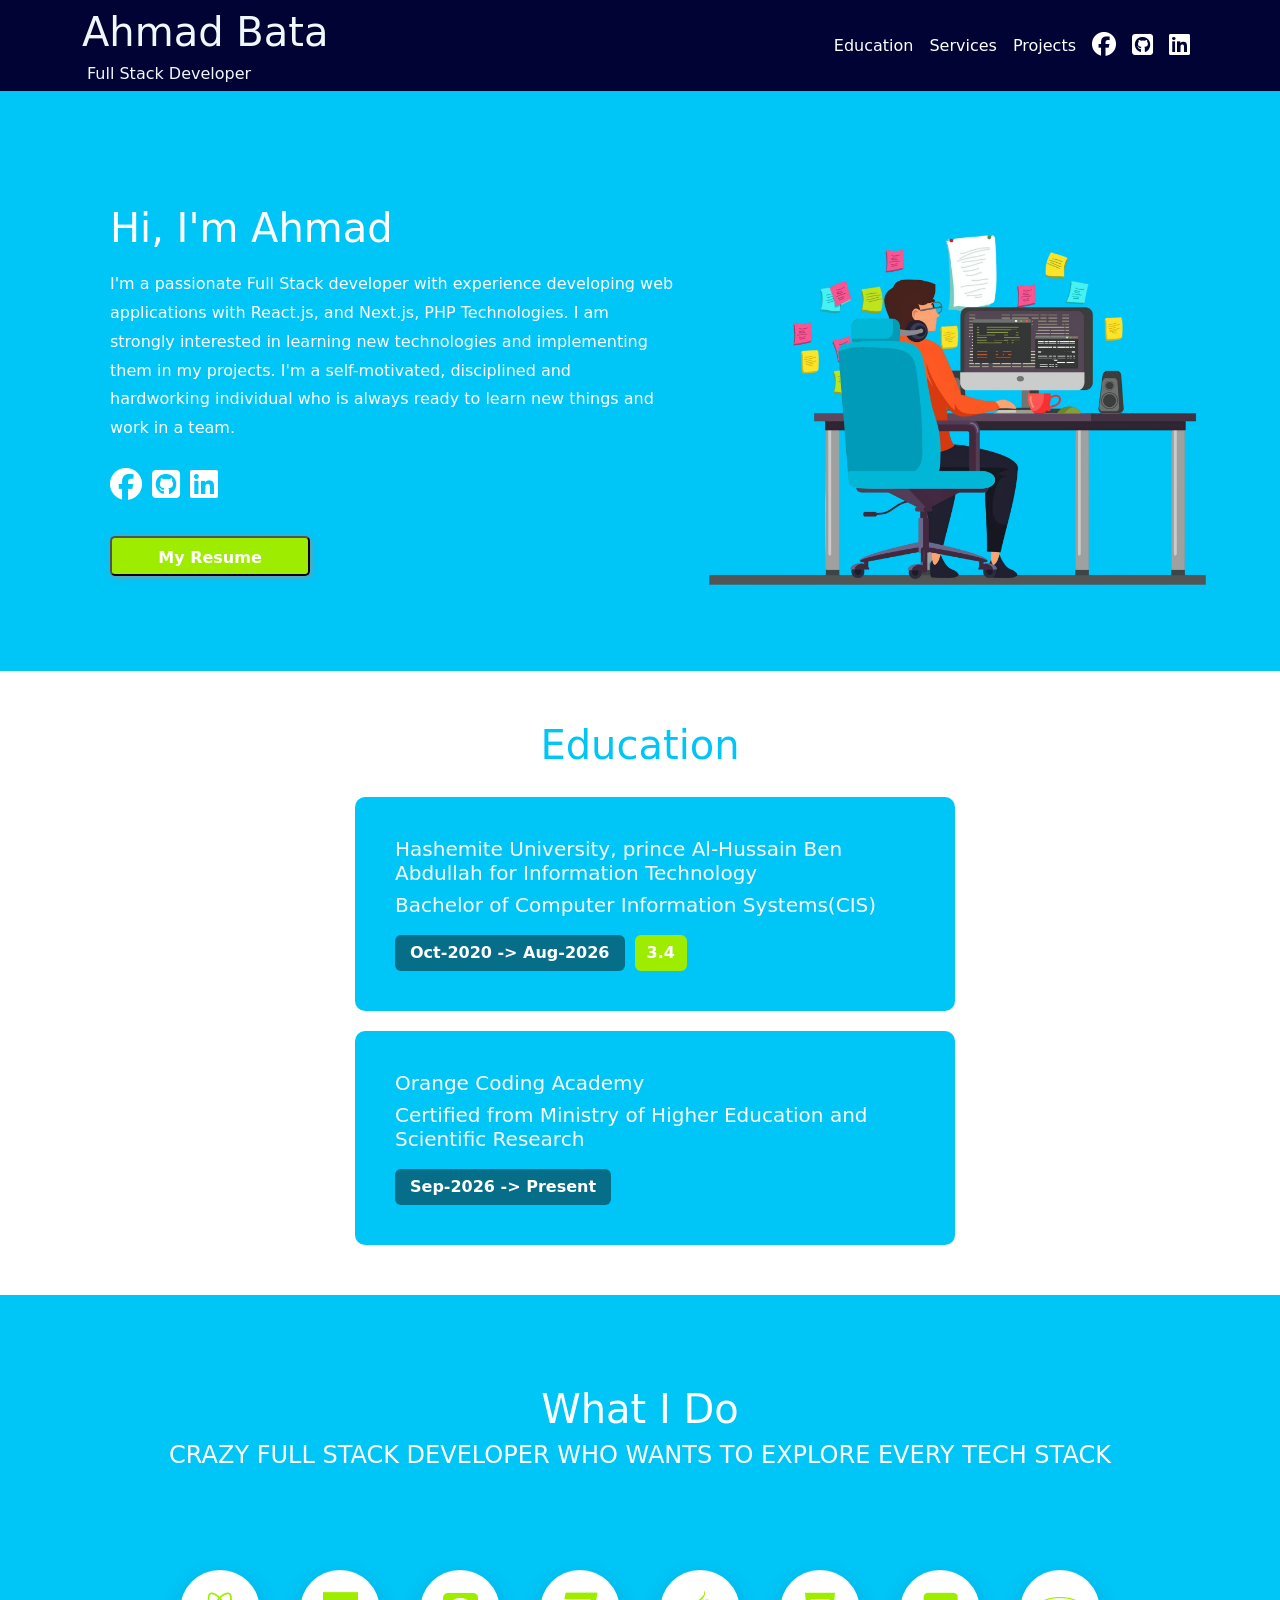
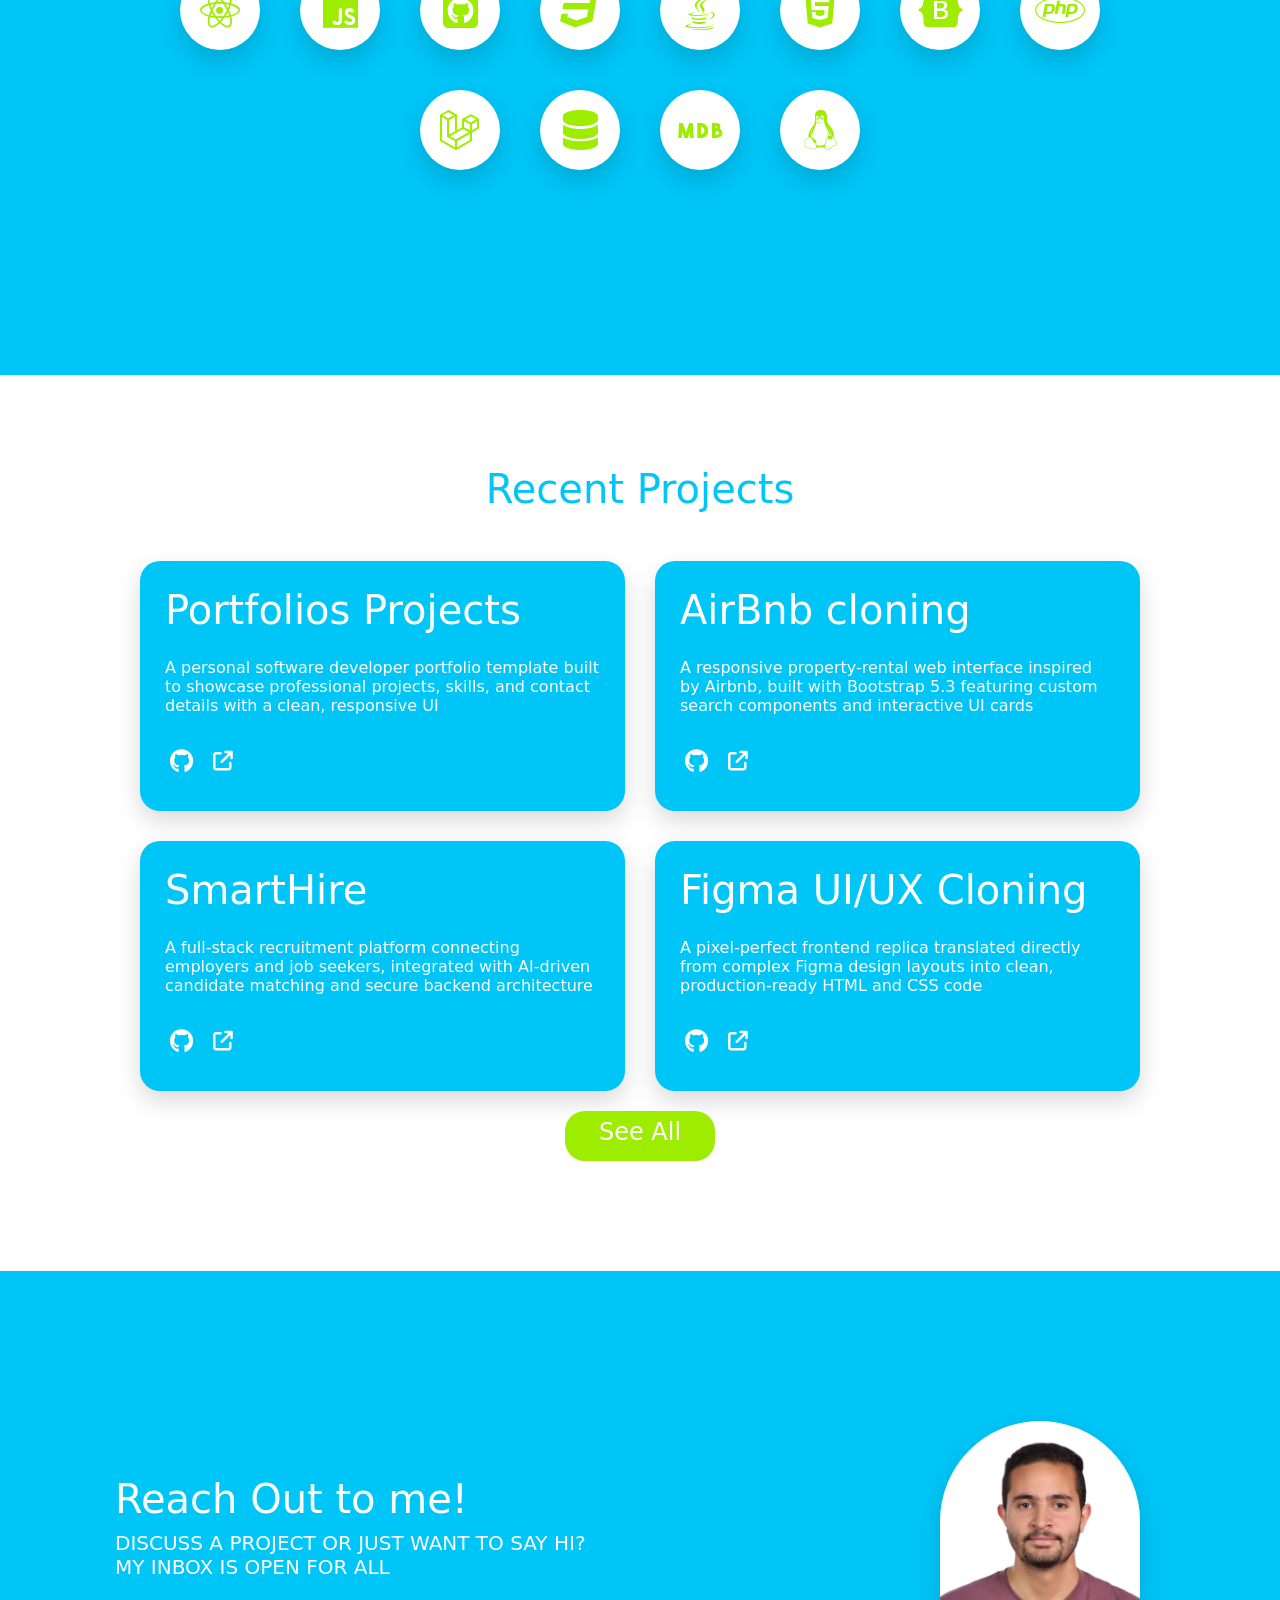
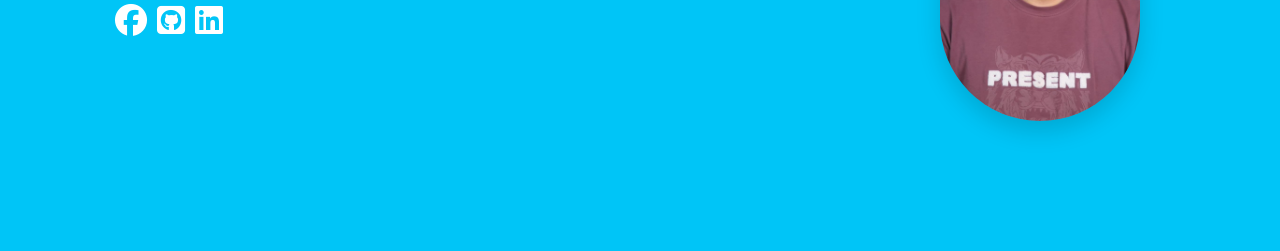
==== commit c204a9fc: "adding links for header and" ====
--- a/index.html
+++ b/index.html
@@ -44,6 +44,9 @@
           id="navbarNav"
         >
           <div class="navbar-nav align-items-center">
+            <a href="#education" class="text-decoration-none text-white m-2">Education</a>
+            <a href="#survice_provided" class="text-decoration-none text-white m-2">Services</a>
+            <a href="#projects" class="text-decoration-none text-white m-2">Projects</a>
             <a
               href="https://www.facebook.com/Ahmeed.bata.love"
               class="text-decoration-none text-white m-2"
@@ -110,7 +113,7 @@
       </div>
     </section>
 
-    <section class="education">
+    <section class="education" id="education">
       <h1>Education</h1>
       <div class="education_container">
         <div class="main_education">
@@ -140,7 +143,7 @@
 
     </section>
 
-    <section class="survice_provided">
+    <section class="survice_provided" id="survice_provided">
       <div class="survice_container">
         <h1>What I Do</h1>
         <h4>
@@ -172,7 +175,7 @@
       </div>
     </section>
 
-    <section class="projects">
+    <section class="projects" id="projects">
       <div class="project_container">
         <h1>Recent Projects</h1>
         <div class="projects_card_container">
@@ -294,4 +297,4 @@
       </div>
     </section>
   </body>
-</html>
+</html>
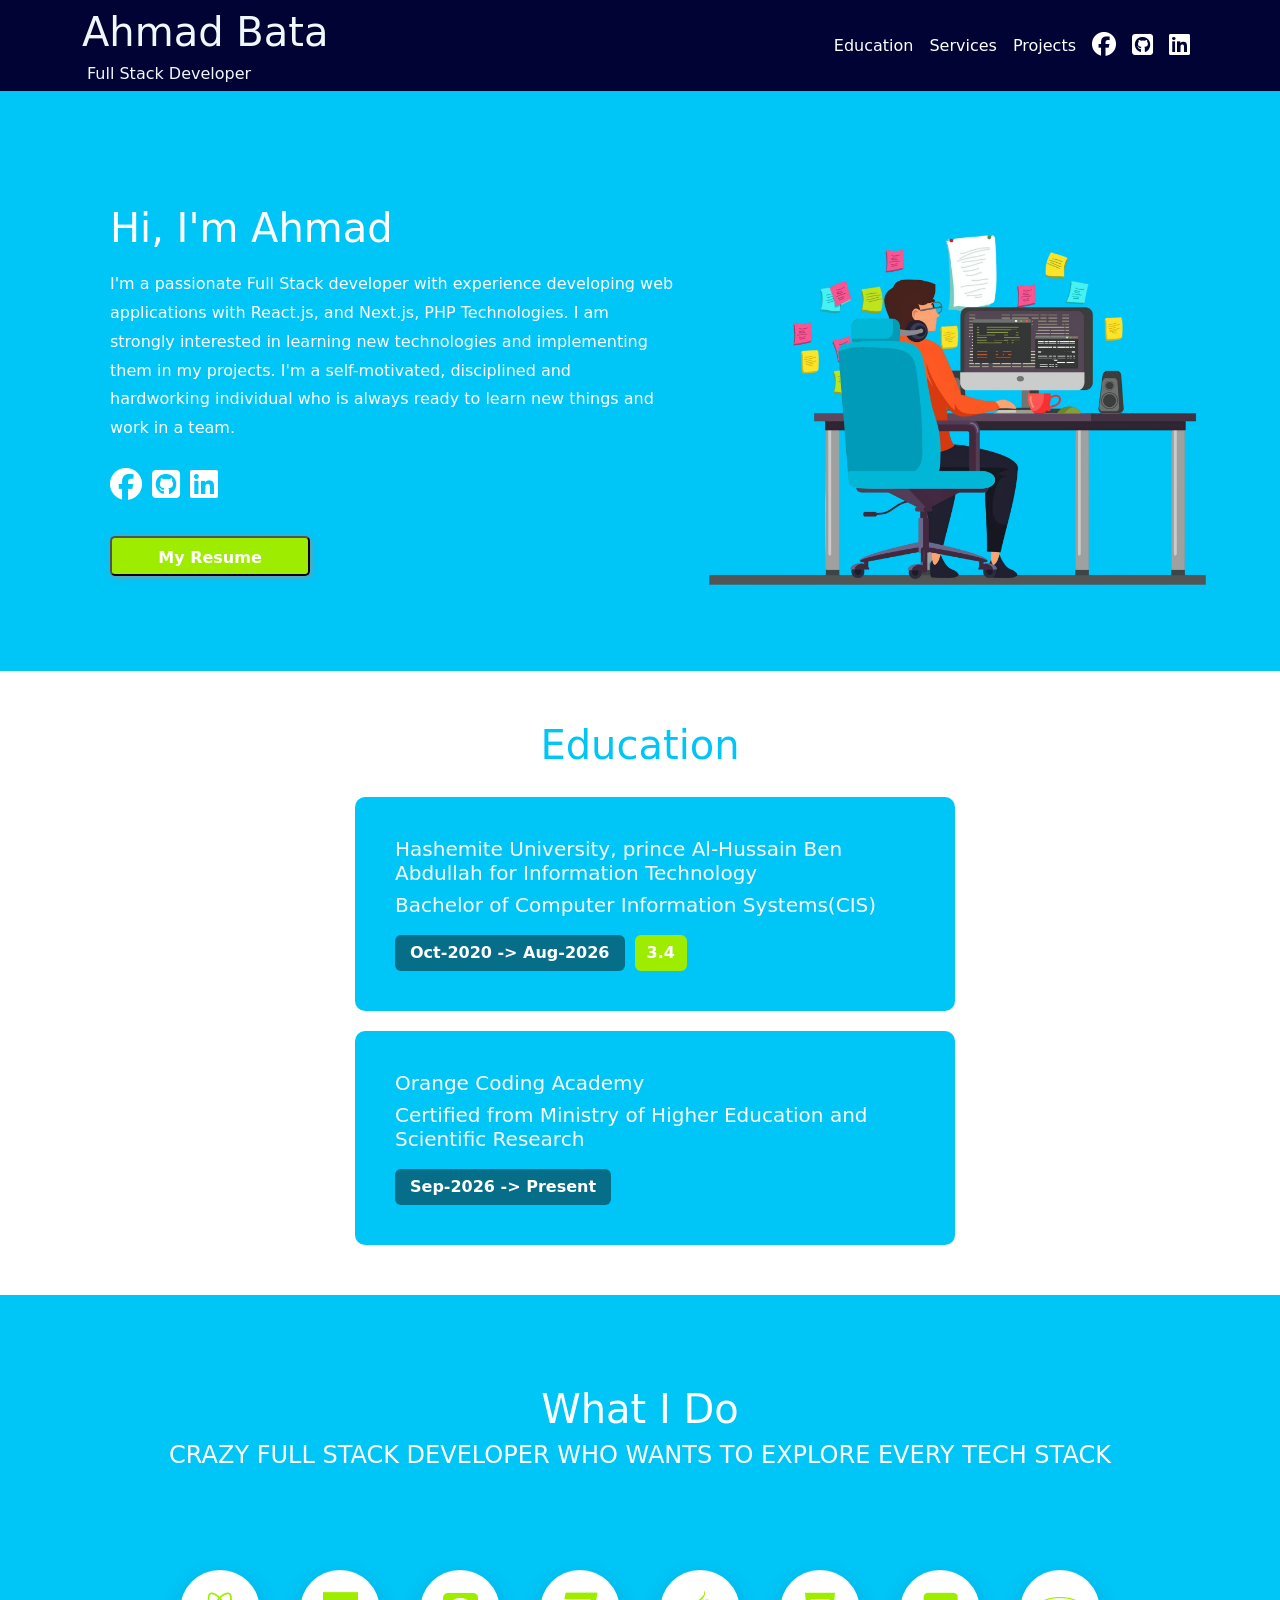
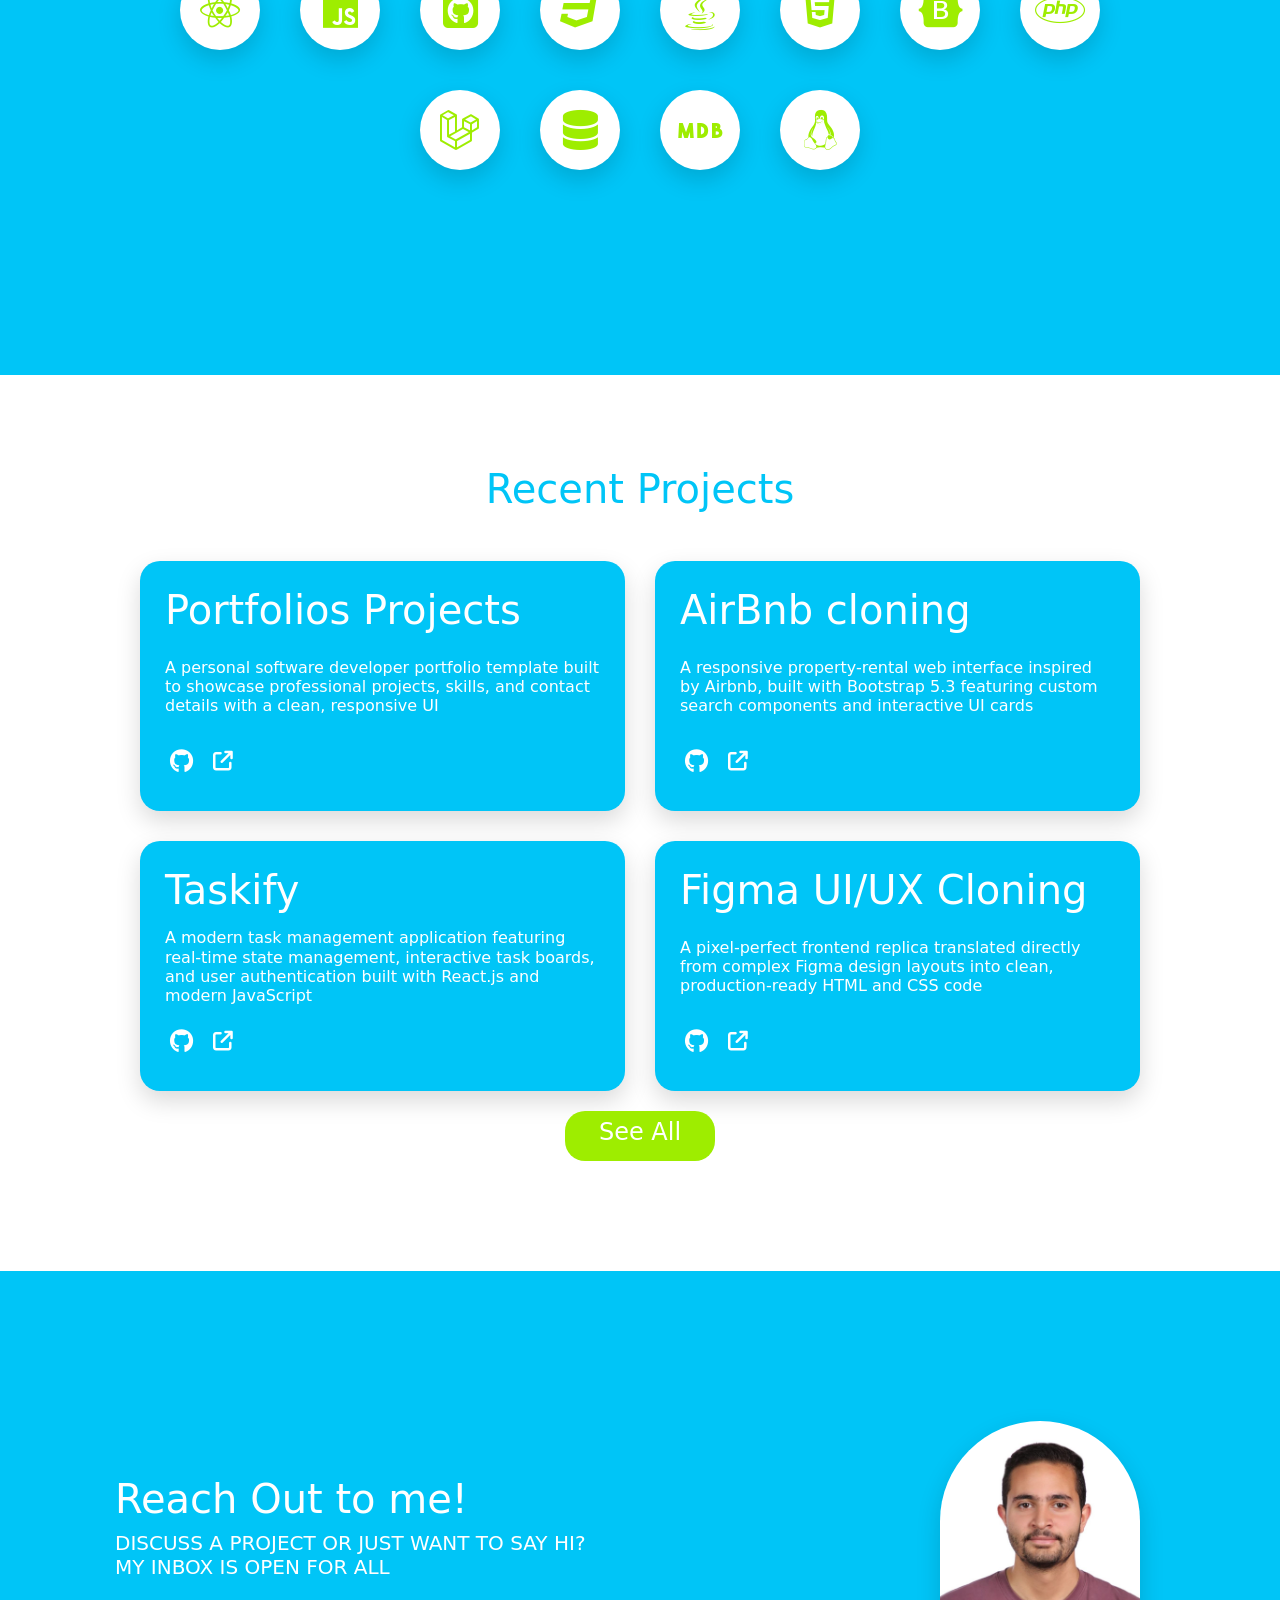
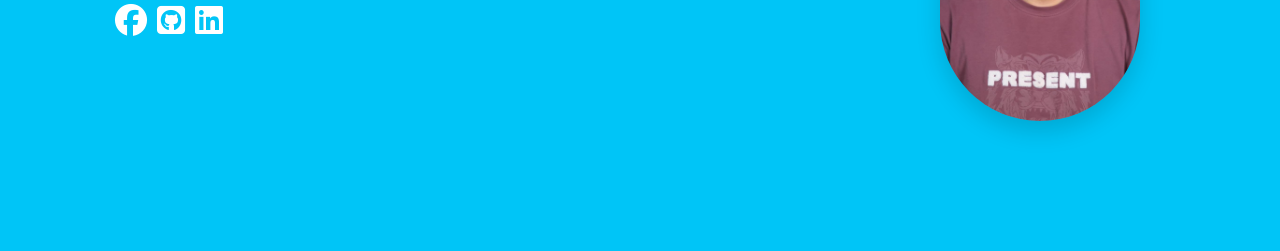
==== commit 719904c4: "some features added" ====
--- a/index.html
+++ b/index.html
@@ -44,9 +44,17 @@
           id="navbarNav"
         >
           <div class="navbar-nav align-items-center">
-            <a href="#education" class="text-decoration-none text-white m-2">Education</a>
-            <a href="#survice_provided" class="text-decoration-none text-white m-2">Services</a>
-            <a href="#projects" class="text-decoration-none text-white m-2">Projects</a>
+            <a href="#education" class="text-decoration-none text-white m-2"
+              >Education</a
+            >
+            <a
+              href="#survice_provided"
+              class="text-decoration-none text-white m-2"
+              >Services</a
+            >
+            <a href="#projects" class="text-decoration-none text-white m-2"
+              >Projects</a
+            >
             <a
               href="https://www.facebook.com/Ahmeed.bata.love"
               class="text-decoration-none text-white m-2"
@@ -100,7 +108,11 @@
             ></a>
           </div>
           <button class="resume">
-            <a href="https://www.overleaf.com/project/69bbf74bd2acd3767b576e05" target="_blank">My Resume</a>
+            <a
+              href="https://www.overleaf.com/project/69bbf74bd2acd3767b576e05"
+              target="_blank"
+              >My Resume</a
+            >
           </button>
         </div>
         <div class="image_side">
@@ -131,16 +143,15 @@
 
       <div class="education_container">
         <div class="main_education">
+          <h5>Orange Coding Academy</h5>
           <h5>
-            Orange Coding Academy
+            Certified from Ministry of Higher Education and Scientific Research
           </h5>
-          <h5>Certified from Ministry of Higher Education and Scientific Research</h5>
           <div class="education_info">
             <div class="period">Sep-2026 -> Present</div>
           </div>
         </div>
       </div>
-
     </section>
 
     <section class="survice_provided" id="survice_provided">
@@ -182,7 +193,9 @@
           <div class="project_card">
             <h1>Portfolios Projects</h1>
             <h6>
-             A personal software developer portfolio template built to showcase professional projects, skills, and contact details with a clean, responsive UI
+              A personal software developer portfolio template built to showcase
+              professional projects, skills, and contact details with a clean,
+              responsive UI
             </h6>
             <div class="demo_git_container">
               <div class="git_btn">
@@ -191,10 +204,11 @@
                 ></a>
               </div>
               <div class="demo_btn">
-                <a href="https://ahmad-batta.github.io/portfolio_project/" target="_blank"
+                <a
+                  href="https://ahmad-batta.github.io/portfolio_project/"
+                  target="_blank"
                   ><i class="fa-solid fa-arrow-up-right-from-square fs-5"></i>
-                  </a
-                >
+                </a>
               </div>
             </div>
           </div>
@@ -207,22 +221,25 @@
             </h6>
             <div class="demo_git_container">
               <div class="git_btn">
-                <a href="https://github.com/Ahmad-Batta/portfolio_project" target="_blank"
+                <a
+                  href="https://github.com/Ahmad-Batta/portfolio_project"
+                  target="_blank"
                   ><i class="fa-brands fa-github fs-4"></i
                 ></a>
               </div>
               <div class="demo_btn">
                 <a href="https://www.github.com" target="_blank"
                   ><i class="fa-solid fa-arrow-up-right-from-square fs-5"></i>
-                  </a
-                >
+                </a>
               </div>
             </div>
           </div>
           <div class="project_card">
-            <h1>SmartHire</h1>
+            <h1>Taskify</h1>
             <h6>
-              A full-stack recruitment platform connecting employers and job seekers, integrated with AI-driven candidate matching and secure backend architecture
+              A modern task management application featuring real-time state
+              management, interactive task boards, and user authentication built
+              with React.js and modern JavaScript
             </h6>
             <div class="demo_git_container">
               <div class="git_btn">
@@ -233,15 +250,16 @@
               <div class="demo_btn">
                 <a href="https://www.linkedin.com" target="_blank"
                   ><i class="fa-solid fa-arrow-up-right-from-square fs-5"></i>
-                  </a
-                >
+                </a>
               </div>
             </div>
           </div>
           <div class="project_card">
             <h1>Figma UI/UX Cloning</h1>
             <h6>
-A pixel-perfect frontend replica translated directly from complex Figma design layouts into clean, production-ready HTML and CSS code
+              A pixel-perfect frontend replica translated directly from complex
+              Figma design layouts into clean, production-ready HTML and CSS
+              code
             </h6>
             <div class="demo_git_container">
               <div class="git_btn">
@@ -252,15 +270,16 @@
               <div class="demo_btn">
                 <a href="https://www.github.com" target="_blank"
                   ><i class="fa-solid fa-arrow-up-right-from-square fs-5"></i>
-                  </a
-                >
+                </a>
               </div>
             </div>
           </div>
         </div>
-        <a href = "projects.html" target="_blank" style="text-decoration: none;"><div class = "more_btn">
-          <h4>See All</h4>
-        </div></a>
+        <a href="projects.html" target="_blank" style="text-decoration: none"
+          ><div class="more_btn">
+            <h4>See All</h4>
+          </div></a
+        >
       </div>
     </section>
 
@@ -297,4 +316,4 @@
       </div>
     </section>
   </body>
-</html>+</html>
